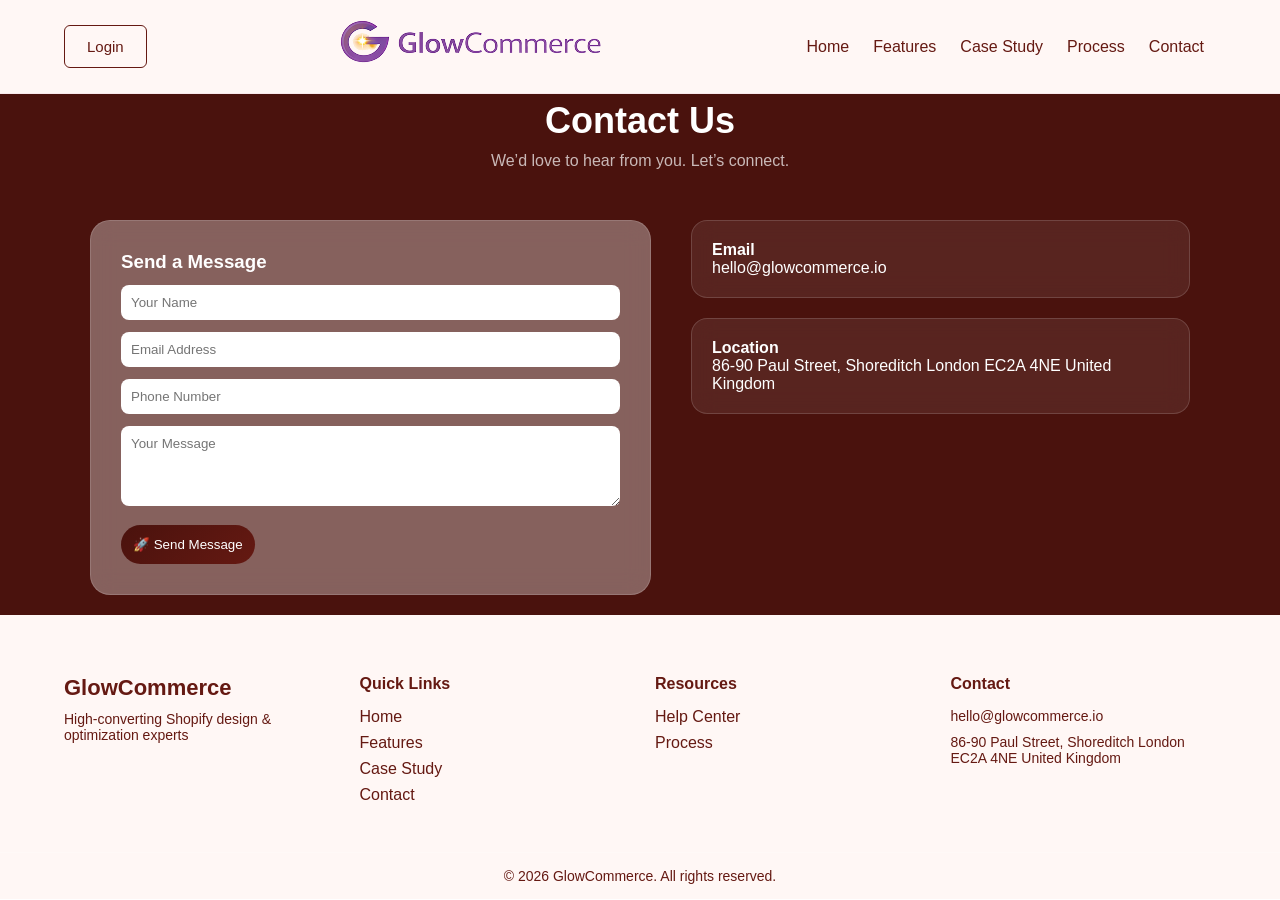
==== contact.html @ 7c8798d1 "Add files via upload Initial commit" ====
<!DOCTYPE html>
<html lang="en">

<head>
    <meta charset="UTF-8">
    <meta name="viewport" content="width=device-width, initial-scale=1.0">
    <title>GlowCommerce – High-Converting Shopify Store Build & Optimization</title>
    <link rel="stylesheet" href="style.css">
    <script src="https://cdnjs.cloudflare.com/ajax/libs/jquery/3.7.1/jquery.min.js"></script>
</head>

<body>
    <header class="header">
        <div class="container">
            <div class="header-wapper">
                <div class="cta desktop-cta">
                    <a href="login.html" class="btn outline">Login</a>
                    <!-- <a href="#" class="btn solid">Book Demo</a> -->
                </div>
                <!-- Logo -->
                <div class="logo"><a href="/"><img src="images/logo.png" alt=""></a></div>
                <div class="menu-toggle" id="menuToggle">
                    ☰
                </div>
                <!-- Menu -->
                <nav class="nav" id="navMenu">
                    <a href="/">Home</a>
                    <a href="/#feature">Features</a>
                    <a href="/#case-study">Case Study</a>
                    <a href="/#process">Process</a>
                    <a href="contact.html">Contact</a>
                    <div class="mobile-cta">
                        <a href="login.html" class="btn outline">Login</a>
                        <!-- <a href="#" class="btn solid">Book Demo</a> -->
                    </div>
                </nav>
            </div>
        </div>
    </header>
    <section class="contact">

        <!-- Heading -->
        <div class="contact-header">
            <h1>Contact Us</h1>
            <p>We’d love to hear from you. Let’s connect.</p>
        </div>

        <!-- Content -->
        <div class="contact-container">

            <!-- Left: Form -->
            <div class="contact-form">

                <h3>Send a Message</h3>

                <form id="contactForm">
                    <input type="text" placeholder="Your Name" required>
                    <input type="email" placeholder="Email Address" required>
                    <input type="tel" id="contactPhone" maxlength="10" placeholder="Phone Number" required>
                    <p class="error-msg" style="display:none;color:red;">Invalid phone number</p>
                    <textarea placeholder="Your Message" rows="4" required></textarea>

                    <button type="submit">🚀 Send Message</button>
                    <div class="success-msg contact-success">✅ Thank you for contacting us. We will get back to you
                        shortly.</div>
                </form>

            </div>

            <!-- Right: Info -->
            <div class="contact-info">

                <div class="info-card">
                    <i class="fa-solid fa-envelope"></i>
                    <h4>Email</h4>
                    <p>hello@glowcommerce.io</p>
                </div>

                <div class="info-card">
                    <i class="fa-solid fa-location-dot"></i>
                    <h4>Location</h4>
                    <p>86-90 Paul Street, Shoreditch
                        London EC2A 4NE
                        United Kingdom</p>
                </div>


            </div>

        </div>

    </section>
    <footer class="footer">
        <div class="container footer-wrapper">

            <!-- Brand -->
            <div class="footer-col">
                <h2 class="logo">GlowCommerce</h2>
                <p>High-converting Shopify design & optimization experts</p>
            </div>

            <!-- Quick Links -->
            <div class="footer-col">
                <h3>Quick Links</h3>
                <ul>
                    <li><a href="/">Home</a></li>
                    <li><a href="/#feature">Features</a></li>
                    <li><a href="/#case-study">Case Study</a></li>
                    <li><a href="contact.html">Contact</a></li>
                </ul>
            </div>

            <!-- Resources -->
            <div class="footer-col">
                <h3>Resources</h3>
                <ul>
                    <li><a href="contact.html">Help Center</a></li>
                    <li><a href="/#process">Process</a></li>
                    <!-- <li><a href="#">Terms of Service</a></li> -->
                </ul>
            </div>

            <!-- Contact -->
            <div class="footer-col">
                <h3>Contact</h3>
                <p>hello@glowcommerce.io</p>
                <p style="margin-top: 10px;">86-90 Paul Street, Shoreditch
                    London EC2A 4NE
                    United Kingdom</p>
            </div>

        </div>

        <!-- Bottom Bar -->
        <div class="footer-bottom">
            <p>© 2026 GlowCommerce. All rights reserved.</p>
        </div>
    </footer>
    <script src="script.js"></script>
    <script>
        document.getElementById("contactPhone").addEventListener("input", function () {
            this.value = this.value.replace(/[^0-9]/g, "");
        });
    </script>
</body>

</html>
---- style.css ----
* {
    margin: 0;
    padding: 0;
    box-sizing: border-box;
    font-family: sans-serif;
}

.header {
    background: #FFF7F5;
    padding: 15px 0;
    border-bottom: 1px solid #F9E9EC;
    position: fixed;
    width: 100%;
    z-index: 11;
}

.container {
    width: 90%;
    max-width: 1200px;
    margin: auto;

}

.header-wapper {
    display: flex;
    align-items: center;
    justify-content: space-between;
}

/* Logo */
.logo {
    font-size: 22px;
    font-weight: 700;
    color: #651912;
}

/* Nav */
.nav {
    display: flex;
    align-items: center;
}

.nav a {
    margin: 0 12px;
    text-decoration: none;
    color: #651912;
}

/* CTA */
.cta {
    display: flex;
    gap: 10px;
}

.btn {
    padding: 8px 16px;
    border-radius: 6px;
    font-size: 14px;
    text-decoration: none;
}

.btn.outline {
    border: 1px solid #651912;
    color: #651912;
}

.btn.solid {
    background: #651912;
    color: #fff;
}

/* Hamburger */
.menu-toggle {
    display: none;
    font-size: 26px;
    cursor: pointer;
    color: #651912;
}

/* Mobile CTA hidden by default */
.mobile-cta {
    display: none;
}

/* ================= MOBILE ================= */
@media (max-width: 768px) {

    .menu-toggle {
        display: block;
    }

    .nav {
        position: absolute;
        top: 70px;
        left: 0;
        width: 100%;
        background: #FFF7F5;
        flex-direction: column;
        align-items: flex-start;
        padding: 20px;
        display: none;
    }

    .nav a {
        margin: 10px 0;
        font-size: 16px;
    }

    .nav.active {
        display: flex;
    }

    /* Hide desktop CTA */
    .desktop-cta {
        display: none;
    }

    /* Show mobile CTA */
    .mobile-cta {
        display: flex;
        flex-direction: column;
        gap: 10px;
        margin-top: 15px;
        width: 100%;
    }

    .mobile-cta .btn {
        text-align: center;
    }
}

/* HERO SECTION */
.hero {
    position: relative;
    height: 90vh;
    background: url('./images/banner.png') no-repeat center/cover;
    display: flex;
    align-items: center;
    justify-content: center;
}

/* Dark overlay for readability */
.hero-overlay {
    position: absolute;
    width: 100%;
    height: 100%;
    background: rgba(101, 25, 18, 0.6);
    /* your theme color overlay */
    top: 0;
    left: 0;
}

/* Content */
.hero-content {
    position: relative;
    text-align: center;
    color: #FFF7F5;
    max-width: 800px;
    padding: 20px;
}

.hero-content h1 {
    font-size: 48px;
    margin-bottom: 20px;
    line-height: 1.2;
}

.hero-content p {
    font-size: 18px;
    margin-bottom: 30px;
    color: #F9E9EC;
}

/* Buttons */
.hero-buttons {
    display: flex;
    gap: 15px;
    justify-content: center;
}

.btn {
    padding: 12px 22px;
    border-radius: 6px;
    text-decoration: none;
    font-size: 15px;
    transition: 0.3s;
}

/* Primary */
.btn.primary {
    background: #FFF7F5;
    color: #651912;
}

.btn.primary:hover {
    background: #F9E9EC;
}

/* Secondary */
.btn.secondary {
    border: 1px solid #FFF7F5;
    color: #FFF7F5;
}

.btn.secondary:hover {
    background: #FFF7F5;
    color: #651912;
}

/* ================= MOBILE ================= */
@media (max-width: 768px) {
    .hero {
        height: 80vh;
    }

    .hero-content h1 {
        font-size: 28px;
    }

    .hero-content p {
        font-size: 14px;
    }

    .hero-buttons {
        flex-direction: column;
    }
}

.services {
    padding: 50px 0;
    background: #FFF7F5;
    text-align: center;
}

.services h2 {
    font-size: 32px;
    color: #651912;
    margin-bottom: 40px;
}

/* Grid */
.service-grid {
    display: grid;
    grid-template-columns: repeat(3, 1fr);
    gap: 25px;
}

/* Card */
.service-card {
    background: #fff;
    padding: 25px;
    border-radius: 12px;
    border: 1px solid #F9E9EC;
    transition: 0.3s;
}

/* Hover Effect */
.service-card:hover {
    transform: translateY(-8px);
    box-shadow: 0 10px 25px rgba(0, 0, 0, 0.08);
}

/* Icon */
.icon {
    font-size: 30px;
    margin-bottom: 15px;
}

/* Title */
.service-card h3 {
    font-size: 18px;
    color: #651912;
    margin-bottom: 10px;
}

/* Text */
.service-card p {
    font-size: 14px;
    color: #555;
}

/* ================= MOBILE ================= */
@media (max-width: 992px) {
    .service-grid {
        grid-template-columns: repeat(2, 1fr);
    }
}

@media (max-width: 600px) {
    .service-grid {
        grid-template-columns: 1fr;
    }
}

.feature-highlight {
    padding: 80px 0;
    background: #F9E9EC;
}

.feature-wrapper {
    display: flex;
    align-items: center;
    gap: 50px;
}

/* Left Content */
.feature-content {
    flex: 1;
}

.feature-content h2 {
    font-size: 32px;
    color: #651912;
    margin-bottom: 20px;
}

.feature-content ul {
    list-style: none;
    margin-bottom: 25px;
}

.feature-content ul li {
    font-size: 16px;
    margin-bottom: 12px;
    color: #333;
}

/* Button */
.btn.primary {
    background: #651912;
    color: #fff;
    padding: 12px 20px;
    border-radius: 6px;
    text-decoration: none;
    transition: 0.3s;
}

.btn.primary:hover {
    background: #4a120d;
}

/* Right Image */
.feature-image {
    flex: 1;
}

.feature-image img {
    width: 100%;
    border-radius: 12px;
}

/* ================= MOBILE ================= */
@media (max-width: 768px) {
    .feature-wrapper {
        flex-direction: column;
        text-align: center;
    }

    .feature-content ul li {
        text-align: left;
    }
}

.case-study {
    padding: 80px 0;
    background: #FFF7F5;
    text-align: center;
}

.case-study h2 {
    font-size: 32px;
    color: #651912;
    margin-bottom: 10px;
}

.subtitle {
    color: #777;
    margin-bottom: 40px;
}

/* Grid */
.stats-grid {
    display: grid;
    grid-template-columns: repeat(4, 1fr);
    gap: 20px;
}

/* Card */
.stat-card {
    background: #fff;
    border: 1px solid #F9E9EC;
    border-radius: 12px;
    padding: 25px;
    transition: 0.3s;
}

.stat-card:hover {
    transform: translateY(-8px);
    box-shadow: 0 10px 25px rgba(0, 0, 0, 0.08);
}

/* Text */
.stat-card h3 {
    font-size: 16px;
    color: #651912;
    margin-bottom: 10px;
}

.before {
    font-size: 14px;
    color: #999;
    text-decoration: line-through;
}

.after {
    font-size: 22px;
    font-weight: bold;
    color: #333;
}

/* Highlights */
.highlight {
    color: green;
}

.negative {
    color: #651912;
}


/* ================= MOBILE ================= */
@media (max-width: 992px) {
    .stats-grid {
        grid-template-columns: repeat(2, 1fr);
    }
}

@media (max-width: 600px) {
    .stats-grid {
        grid-template-columns: 1fr;
    }
}

.process {
    padding: 80px 0;
    background: #F9E9EC;
    text-align: center;
}

.process h2 {
    font-size: 32px;
    color: #651912;
    margin-bottom: 50px;
}

/* Steps Layout */
.process-steps {
    display: flex;
    justify-content: space-between;
    position: relative;
}

/* Line */
.process-steps::before {
    content: "";
    position: absolute;
    top: 25px;
    left: 5%;
    width: 90%;
    height: 2px;
    background: #651912;
    z-index: 0;
}

/* Step */
.step {
    width: 18%;
    position: relative;
    z-index: 1;
}

/* Circle */
.circle {
    width: 50px;
    height: 50px;
    background: #651912;
    color: #fff;
    border-radius: 50%;
    display: flex;
    align-items: center;
    justify-content: center;
    margin: auto;
    font-weight: bold;
    margin-bottom: 15px;
}

/* Text */
.step h3 {
    font-size: 16px;
    color: #651912;
    margin-bottom: 8px;
}

.step p {
    font-size: 13px;
    color: #555;
}

/* Hover */
.step:hover .circle {
    background: #4a120d;
}

/* ================= MOBILE ================= */
@media (max-width: 768px) {

    .process-steps {
        flex-direction: column;
        gap: 30px;
    }

    .process-steps::before {
        display: none;
    }

    .step {
        width: 100%;
    }
}

.why-us {
    padding: 80px 0;
    background: #651912;
    text-align: center;
}

.why-us h2 {
    font-size: 32px;
    color: #FFF7F5;
    margin-bottom: 40px;
}

/* Grid */
.why-grid {
    display: grid;
    grid-template-columns: repeat(5, 1fr);
    gap: 20px;
}

/* Card */
.why-card {
    background: #FFF7F5;
    padding: 25px;
    border-radius: 12px;
    transition: 0.3s;
}

/* Hover */
.why-card:hover {
    transform: translateY(-8px);
    background: #F9E9EC;
}

/* Icon */
.why-card .icon {
    font-size: 22px;
    color: #651912;
    margin-bottom: 10px;
}

/* Text */
.why-card h3 {
    font-size: 15px;
    color: #651912;
}

/* ================= RESPONSIVE ================= */
@media (max-width: 992px) {
    .why-grid {
        grid-template-columns: repeat(2, 1fr);
    }
}

@media (max-width: 600px) {
    .why-grid {
        grid-template-columns: 1fr;
    }
}

.footer {
    background: #FFF7F5;
    color: #651912;
    padding-top: 60px;
}

/* Wrapper */
.footer-wrapper {
    display: grid;
    grid-template-columns: repeat(4, 1fr);
    gap: 30px;
    width: 90%;
    max-width: 1200px;
    margin: auto;
}

/* Logo */
.footer .logo {
    font-size: 22px;
    margin-bottom: 10px;
}

/* Headings */
.footer-col h3 {
    margin-bottom: 15px;
    font-size: 16px;
}

/* Links */
.footer-col ul {
    list-style: none;
}

.footer-col ul li {
    margin-bottom: 8px;

}

.footer-col ul li a {
    color: #651912;
    text-decoration: none;
    transition: 0.3s;
}

.footer-col ul li a:hover {
    color: #4a120d;
}

/* Contact text */
.footer-col p {
    color: #651912;
    font-size: 14px;
}

/* Bottom */
.footer-bottom {
    text-align: center;
    border-top: 1px solid rgba(255, 255, 255, 0.2);
    margin-top: 40px;
    padding: 15px 0;
    font-size: 14px;
}

/* ================= MOBILE ================= */
@media (max-width: 992px) {
    .footer-wrapper {
        grid-template-columns: repeat(2, 1fr);
    }
}

@media (max-width: 600px) {
    .footer-wrapper {
        grid-template-columns: 1fr;
        text-align: center;
    }
}

.auth {
    height: 100vh;
    display: flex;
    justify-content: center;
    align-items: center;
    color: white;
    background: url(./images/banner.png) no-repeat center center/cover;
    position: relative;
}

.auth::before {
    content: "";
    position: absolute;
    inset: 0;
    background: rgba(0, 0, 0, 0.6);
    /* dark overlay */
    z-index: 0;
}

.auth .logo {
    /* background: #ffffff; */
    display: inline-block;
    margin-bottom: 20px;
    border-radius: 10px;
}

/* Box */
.auth-box {
    width: 350px;
    padding: 30px;
    border-radius: 20px;
    background: rgba(255, 255, 255, 0.08);
    backdrop-filter: blur(12px);
    border: 1px solid rgba(255, 255, 255, 0.15);
    text-align: center;
}

/* Toggle */
.auth-toggle {
    display: flex;
    margin-bottom: 20px;
}

.toggle-btn {
    flex: 1;
    padding: 8px;
    border: none;
    cursor: pointer;
    background: transparent;
    color: white;
    border-radius: 20px;
}

.toggle-btn.active {
    background: linear-gradient(135deg, #4a120d, #651912);
}

/* Forms */
.auth-form {
    display: none;
}

.auth-form.active {
    display: block;
}

/* Inputs */
.auth-form input {
    width: 100%;
    padding: 10px;
    margin-top: 12px;
    border-radius: 8px;
    border: none;
    outline: none;
}

/* Button */
.auth-form button {
    margin-top: 15px;
    padding: 10px;
    border-radius: 20px;
    border: none;
    background: linear-gradient(135deg, #4a120d, #651912);
    color: white;
    cursor: pointer;
}

/* Success */
.success-msg {
    display: none;
    margin-top: 15px;
    color: #4ade80;
}

@keyframes shake {

    0%,
    100% {
        transform: translateX(0);
    }

    25% {
        transform: translateX(-5px);
    }

    75% {
        transform: translateX(5px);
    }
}

.auth-box.shake {
    animation: shake 0.3s;
}

.error-msg {
    display: none;
    margin-top: 10px;
    color: #f87171;
    font-size: 13px;
}

.success-msg {
    display: none;
    margin-top: 15px;
    color: #4ade80;
}

.contact {
    padding: 100px 20px;
    color: white;
    background: #4a120d;
    text-align: center;
    padding-bottom: 20px;
}

/* Header */
.contact-header h1 {
    font-size: 36px;
    margin-bottom: 10px;
}

.contact-header p {
    opacity: 0.7;
    margin-bottom: 50px;
}

/* Layout */
.contact-container {
    max-width: 1100px;
    margin: auto;
    display: flex;
    gap: 40px;
    align-items: stretch;
}

/* Form */
.contact-form {
    flex: 1;
    padding: 30px;
    border-radius: 20px;

    background: rgba(255, 255, 255, 0.333);
    backdrop-filter: blur(12px);
    border: 1px solid rgba(255, 255, 255, 0.15);
    text-align: left;
}

/* Inputs */
.contact-form input,
.contact-form textarea {
    width: 100%;
    padding: 10px;
    margin-top: 12px;
    border-radius: 8px;
    border: none;
    outline: none;
}

/* Button */
.contact-form button {
    margin-top: 15px;
    padding: 12px;
    border-radius: 25px;
    border: none;
    background: linear-gradient(135deg, #4a120d, #651912);
    color: white;
    cursor: pointer;
}

/* Success */
.success-msg {
    display: none;
    margin-top: 10px;
    color: #4ade80;
}

/* Info */
.contact-info {
    flex: 1;
    display: flex;
    flex-direction: column;
    gap: 20px;
}

/* Info Cards */
.info-card {
    padding: 20px;
    border-radius: 16px;

    background: rgba(255, 255, 255, 0.08);
    backdrop-filter: blur(12px);

    border: 1px solid rgba(255, 255, 255, 0.15);
    text-align: left;
}

.info-card i {
    font-size: 20px;
    margin-bottom: 8px;
    color: #60a5fa;
}

@media (max-width: 900px) {
    .contact-container {
        flex-direction: column;
    }
}
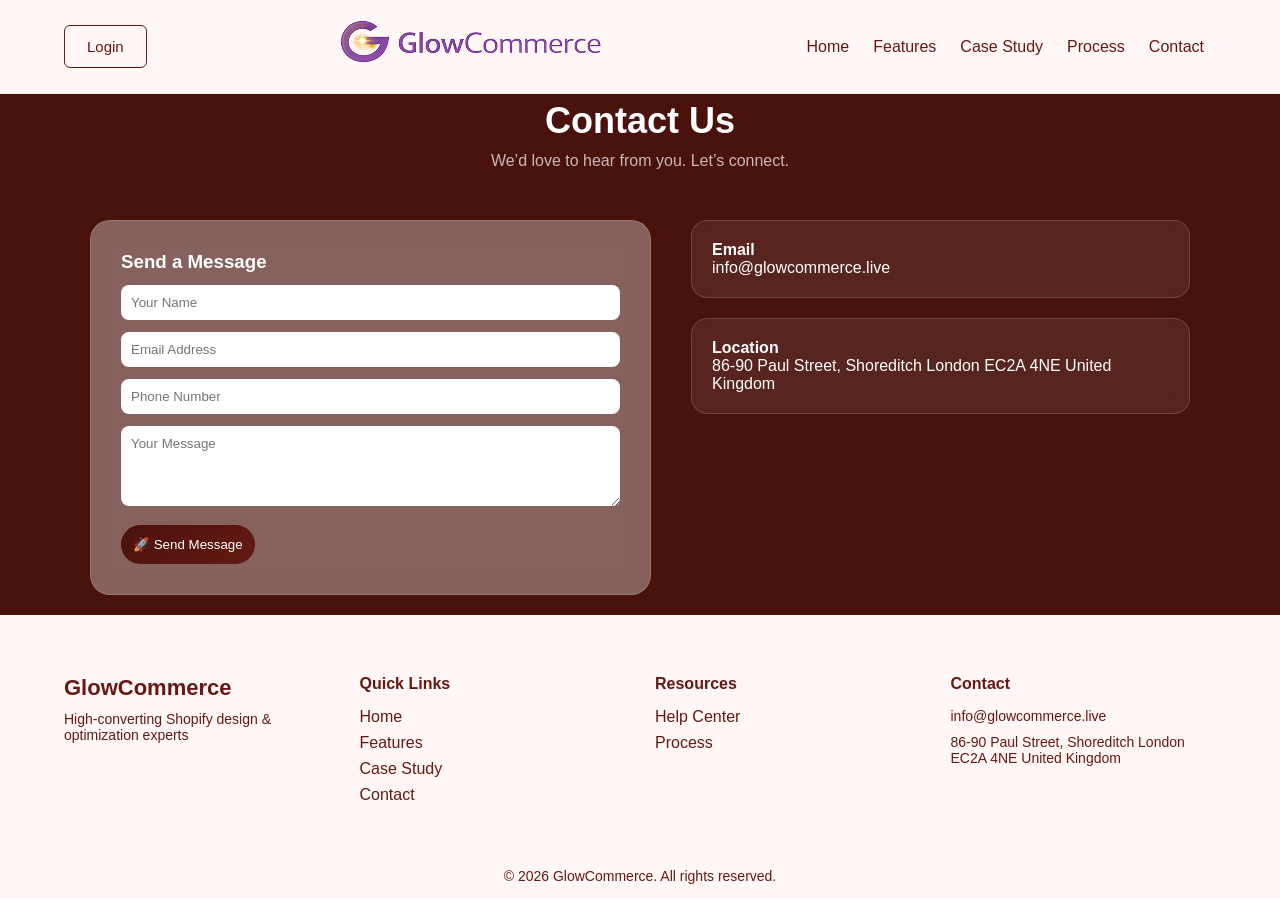
==== commit 917ea298: "done" ====
--- a/contact.html
+++ b/contact.html
@@ -73,7 +73,7 @@
                 <div class="info-card">
                     <i class="fa-solid fa-envelope"></i>
                     <h4>Email</h4>
-                    <p>hello@glowcommerce.io</p>
+                    <p>info@glowcommerce.live</p>
                 </div>
 
                 <div class="info-card">
@@ -123,7 +123,7 @@
             <!-- Contact -->
             <div class="footer-col">
                 <h3>Contact</h3>
-                <p>hello@glowcommerce.io</p>
+                <p>info@glowcommerce.live</p>
                 <p style="margin-top: 10px;">86-90 Paul Street, Shoreditch
                     London EC2A 4NE
                     United Kingdom</p>
@@ -144,4 +144,4 @@
     </script>
 </body>
 
-</html>+</html>
